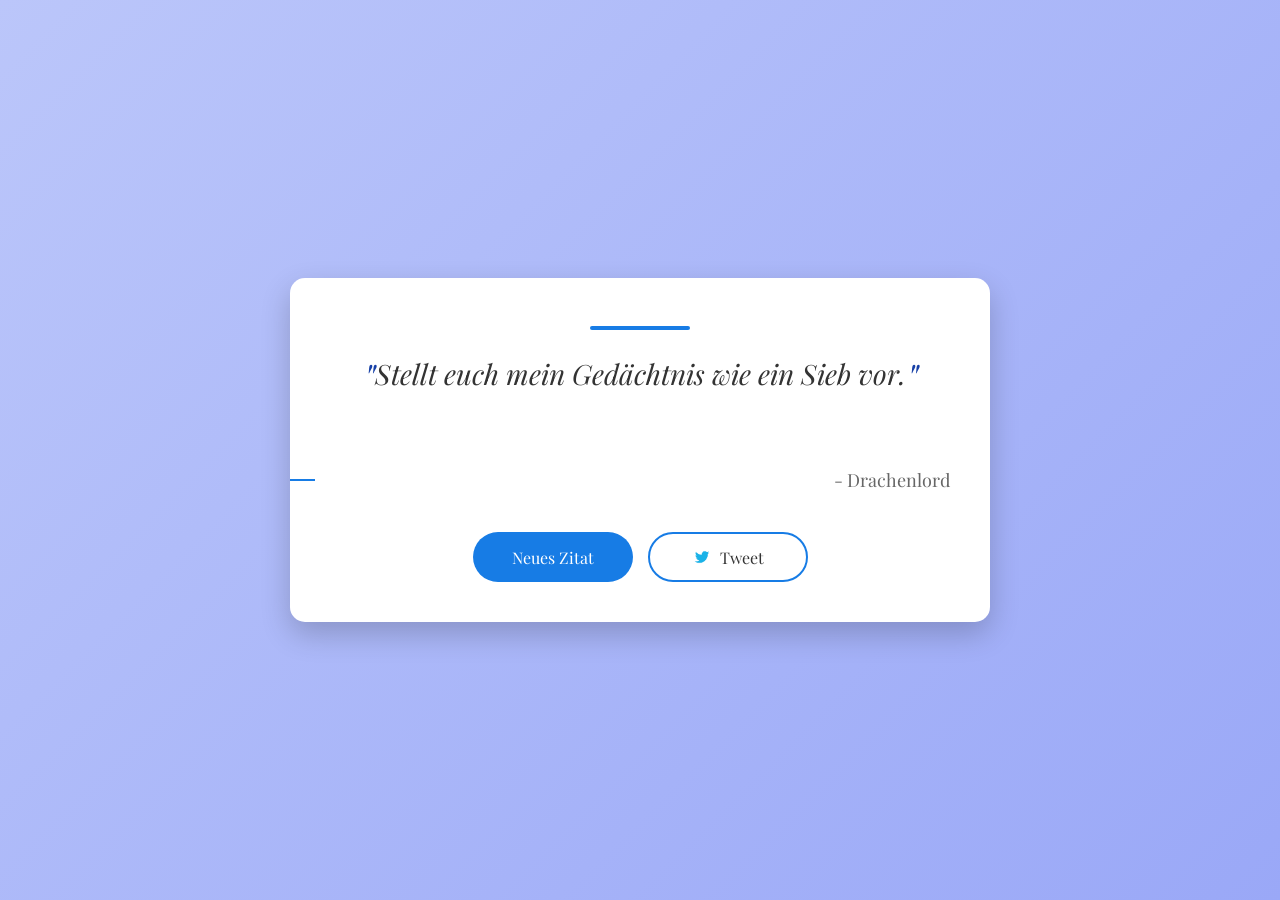
==== index.html @ d03a2bf7 "index.html" ====
<!DOCTYPE html>
<html lang="en">

<head>
    <meta name="viewport" content="width=device-width, initial-scale=1.0">
    <title>Quote of the day</title>
    <link rel="stylesheet" href="style.css">
    <link rel="icon" href="/favicon.ico" type="image/x-icon">

</head>

<body>

    <div class="quote-box">
        <h2></h2>
        <blockquote id="quote">loading...</blockquote>
        <span id="author">loading...</span>
        <div>
            <button id="new-quote">Neues Zitat</button>
            <button id="tweet-quote"><img src="twitter.png">Tweet</button>
        </div>
    </div>

    <script src="main.js"></script>
</body>

</html>
---- style.css ----
@import url('https://fonts.googleapis.com/css2?family=Playfair+Display:ital,wght@0,400..900;1,400..900&display=swap');

* {
    margin: 0;
    padding: 0;
    box-sizing: border-box;
    font-family: "Playfair Display", serif;
}

body {
    background: linear-gradient(135deg, #bbc6fa, #9aa8f7);
    height: 100vh;
    display: flex;
    justify-content: center;
    align-items: center;
    font-family: "Playfair Display", serif;
    padding: 20px;
}

.quote-box {
    background: #fff;
    width: 700px;
    padding: 40px;
    border-radius: 15px;
    text-align: center;
    box-shadow: 0 12px 30px rgba(0, 0, 0, 0.2);
    transition: transform 0.3s ease, box-shadow 0.3s ease;
}

.quote-box:hover {
    transform: translateY(-5px);
    box-shadow: 0 15px 40px rgba(0, 0, 0, 0.3);
}

.quote-box h2 {
    font-size: 34px;
    margin-bottom: 30px;
    position: relative;
    color: #1740a7;
}

.quote-box h2::after {
    content: '';
    width: 100px;
    height: 4px;
    background: rgb(23, 124, 229);
    position: absolute;
    bottom: -12px;
    left: 50%;
    transform: translateX(-50%);
    border-radius: 5px;
}

.quote-box blockquote {
    font-size: 28px;
    font-style: italic;
    color: #333;
    line-height: 1.5;
    margin-bottom: 20px;
    min-height: 100px;
}

.quote-box blockquote::before, 
.quote-box blockquote::after {
    content: '"';
    color: #1740a7;
    font-size: 40px;
    vertical-align: middle;
}

.quote-box span {
    display: block;
    margin-top: 10px;
    text-align: right;
    font-size: 18px;
    color: #666;
    position: relative;
}

.quote-box span::before {
    content: '';
    width: 25px;
    height: 2px;
    background: rgb(23, 124, 229);
    position: absolute;
    top: 50%;
    left: -40px;
    transform: translateY(-50%);
}

.quote-box div {
    display: flex;
    justify-content: center;
    gap: 15px;
    margin-top: 40px;
}

.quote-box button {
    background: rgb(23, 124, 229);
    color: #fff;
    border-radius: 25px;
    border: none;
    width: 160px;
    height: 50px;
    display: flex;
    align-items: center;
    justify-content: center;
    font-size: 16px;
    cursor: pointer;
    transition: background 0.3s ease, box-shadow 0.3s ease;
}

.quote-box button:hover {
    background: #1a4ab8;
    box-shadow: 0 5px 15px rgba(0, 0, 0, 0.2);
}

.quote-box button img {
    width: 20px;
    margin-right: 8px;
}

.quote-box button:nth-child(2) {
    background: transparent;
    color: #333;
    border: 2px solid rgb(23, 124, 229);
    transition: background 0.3s ease, color 0.3s ease;
}

.quote-box button:nth-child(2):hover {
    background: rgb(23, 124, 229);
    color: #fff;
}
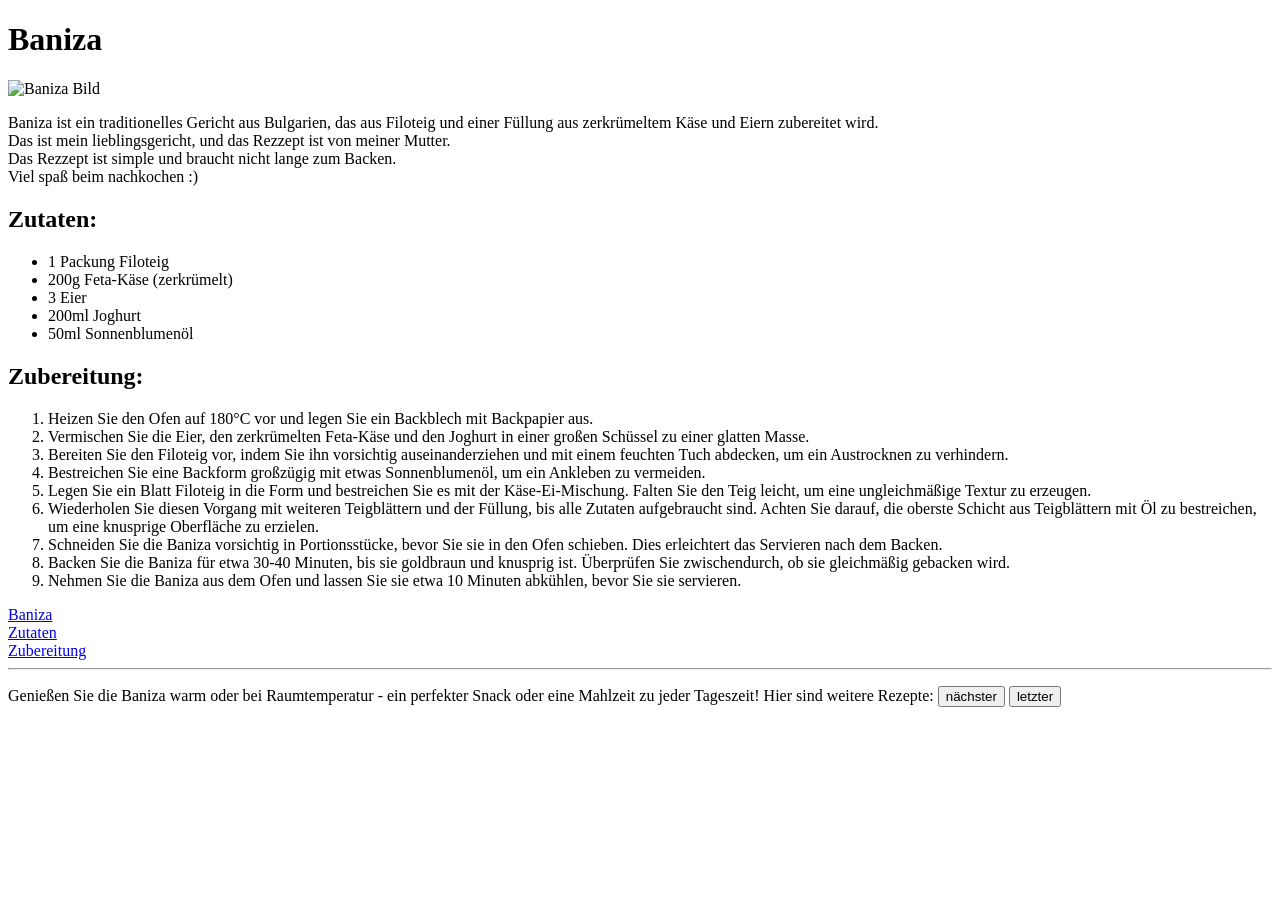
==== commit 40b03c09: "Add files via upload" ====
--- a/index.html
+++ b/index.html
@@ -1,27 +1,76 @@
 <!DOCTYPE html>
-<html lang="en">
-
+<html lang="de">
 <head>
+    <meta charset="UTF-8">
     <meta name="viewport" content="width=device-width, initial-scale=1.0">
-    <title>Quote of the day</title>
+    <title>Baniza Rezept</title>
     <link rel="stylesheet" href="style.css">
-    <link rel="icon" href="/favicon.ico" type="image/x-icon">
-
 </head>
-
 <body>
 
-    <div class="quote-box">
-        <h2></h2>
-        <blockquote id="quote">loading...</blockquote>
-        <span id="author">loading...</span>
-        <div>
-            <button id="new-quote">Neues Zitat</button>
-            <button id="tweet-quote"><img src="twitter.png">Tweet</button>
-        </div>
+<h1 id="Baniza">Baniza</h1>
+
+<div class="bild">
+    <img src="pics/banzia.jpg" alt="Baniza Bild">
+    <!---
+    Bildquelle:
+    https://bnr.bg/de/post/101859646/baniza-sauerkraftwickel-und-joghurt-sind-untrennbare-bestandteile-des-reichen-bulgarischen-kulinarischen-erbes
+    -->
+</div>
+
+<p>Baniza ist ein traditionelles Gericht aus Bulgarien, das aus Filoteig und einer Füllung aus zerkrümeltem Käse und Eiern zubereitet wird.<br>
+   Das ist mein lieblingsgericht, und das Rezzept ist von meiner Mutter.<br>
+   Das Rezzept ist simple und braucht nicht lange zum Backen. <br>
+   Viel spaß beim nachkochen  :)</p>
+
+<div class="zutaten-section">
+    <h2 id="Zutaten">Zutaten:</h2>
+    <ul>
+        <li>1 Packung Filoteig</li>
+        <li>200g Feta-Käse (zerkrümelt)</li>
+        <li>3 Eier</li>
+        <li>200ml Joghurt</li>
+        <li>50ml Sonnenblumenöl</li>
+    </ul>
+</div>
+
+<div class="zubereitung-section">
+    <h2 id="Zubereitung">Zubereitung:</h2>
+    <ol>
+        <li>Heizen Sie den Ofen auf 180°C vor und legen Sie ein Backblech mit Backpapier aus.</li>
+        <li>Vermischen Sie die Eier, den zerkrümelten Feta-Käse und den Joghurt in einer großen Schüssel zu einer glatten Masse.</li>
+        <li>Bereiten Sie den Filoteig vor, indem Sie ihn vorsichtig auseinanderziehen und mit einem feuchten Tuch abdecken, um ein Austrocknen zu verhindern.</li>
+        <li>Bestreichen Sie eine Backform großzügig mit etwas Sonnenblumenöl, um ein Ankleben zu vermeiden.</li>
+        <li>Legen Sie ein Blatt Filoteig in die Form und bestreichen Sie es mit der Käse-Ei-Mischung. Falten Sie den Teig leicht, um eine ungleichmäßige Textur zu erzeugen.</li>
+        <li>Wiederholen Sie diesen Vorgang mit weiteren Teigblättern und der Füllung, bis alle Zutaten aufgebraucht sind. Achten Sie darauf, die oberste Schicht aus Teigblättern mit Öl zu bestreichen, um eine knusprige Oberfläche zu erzielen.</li>
+        <li>Schneiden Sie die Baniza vorsichtig in Portionsstücke, bevor Sie sie in den Ofen schieben. Dies erleichtert das Servieren nach dem Backen.</li>
+        <li>Backen Sie die Baniza für etwa 30-40 Minuten, bis sie goldbraun und knusprig ist. Überprüfen Sie zwischendurch, ob sie gleichmäßig gebacken wird.</li>
+        <li>Nehmen Sie die Baniza aus dem Ofen und lassen Sie sie etwa 10 Minuten abkühlen, bevor Sie sie servieren.</li>
+    </ol>
+</div>
+
+<footer>
+    <div class="linkbackground">
+        <a href="#Baniza">Baniza</a><br>
+        <a href="#Zutaten">Zutaten</a><br>
+        <a href="#Zubereitung">Zubereitung</a>
     </div>
+    <hr>
+        <p>Genießen Sie die Baniza warm oder bei Raumtemperatur - ein perfekter Snack oder eine Mahlzeit zu jeder Tageszeit! Hier sind weitere Rezepte:
+    <input type="button" id="nextbtn" value="nächster">
+    <input type="button" id="backbtn" value="letzter">
+    
+    <script>
+        // JavaScript für die Buttons und verlinken von Jaden und Nikita
+        document.getElementById('nextbtn').addEventListener('click', function() {
+            window.location.href = "../rezept_12_kozonDenis/index.html";
+        });
 
-    <script src="main.js"></script>
+        document.getElementById('backbtn').addEventListener('click', function() {
+            window.location.href = "../rezept_12_michalkElias/index.html";
+        });
+    </script>
+</footer>
+
 </body>
-
 </html>
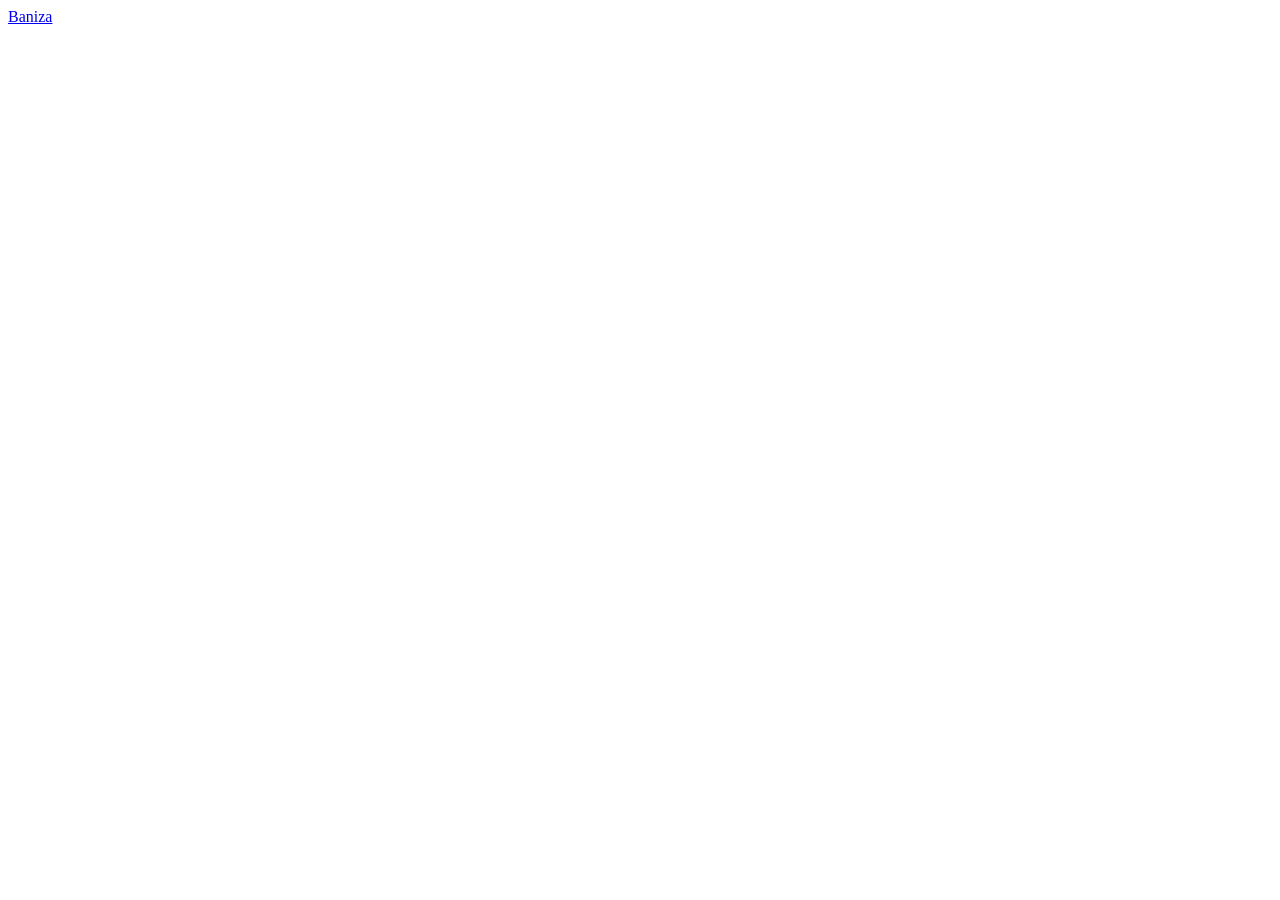
==== commit 80b105e1: "Update index.html" ====
--- a/index.html
+++ b/index.html
@@ -3,74 +3,13 @@
 <head>
     <meta charset="UTF-8">
     <meta name="viewport" content="width=device-width, initial-scale=1.0">
-    <title>Baniza Rezept</title>
+    <title>MainPage</title>
     <link rel="stylesheet" href="style.css">
 </head>
 <body>
 
-<h1 id="Baniza">Baniza</h1>
-
-<div class="bild">
-    <img src="pics/banzia.jpg" alt="Baniza Bild">
-    <!---
-    Bildquelle:
-    https://bnr.bg/de/post/101859646/baniza-sauerkraftwickel-und-joghurt-sind-untrennbare-bestandteile-des-reichen-bulgarischen-kulinarischen-erbes
-    -->
-</div>
-
-<p>Baniza ist ein traditionelles Gericht aus Bulgarien, das aus Filoteig und einer Füllung aus zerkrümeltem Käse und Eiern zubereitet wird.<br>
-   Das ist mein lieblingsgericht, und das Rezzept ist von meiner Mutter.<br>
-   Das Rezzept ist simple und braucht nicht lange zum Backen. <br>
-   Viel spaß beim nachkochen  :)</p>
-
-<div class="zutaten-section">
-    <h2 id="Zutaten">Zutaten:</h2>
-    <ul>
-        <li>1 Packung Filoteig</li>
-        <li>200g Feta-Käse (zerkrümelt)</li>
-        <li>3 Eier</li>
-        <li>200ml Joghurt</li>
-        <li>50ml Sonnenblumenöl</li>
-    </ul>
-</div>
-
-<div class="zubereitung-section">
-    <h2 id="Zubereitung">Zubereitung:</h2>
-    <ol>
-        <li>Heizen Sie den Ofen auf 180°C vor und legen Sie ein Backblech mit Backpapier aus.</li>
-        <li>Vermischen Sie die Eier, den zerkrümelten Feta-Käse und den Joghurt in einer großen Schüssel zu einer glatten Masse.</li>
-        <li>Bereiten Sie den Filoteig vor, indem Sie ihn vorsichtig auseinanderziehen und mit einem feuchten Tuch abdecken, um ein Austrocknen zu verhindern.</li>
-        <li>Bestreichen Sie eine Backform großzügig mit etwas Sonnenblumenöl, um ein Ankleben zu vermeiden.</li>
-        <li>Legen Sie ein Blatt Filoteig in die Form und bestreichen Sie es mit der Käse-Ei-Mischung. Falten Sie den Teig leicht, um eine ungleichmäßige Textur zu erzeugen.</li>
-        <li>Wiederholen Sie diesen Vorgang mit weiteren Teigblättern und der Füllung, bis alle Zutaten aufgebraucht sind. Achten Sie darauf, die oberste Schicht aus Teigblättern mit Öl zu bestreichen, um eine knusprige Oberfläche zu erzielen.</li>
-        <li>Schneiden Sie die Baniza vorsichtig in Portionsstücke, bevor Sie sie in den Ofen schieben. Dies erleichtert das Servieren nach dem Backen.</li>
-        <li>Backen Sie die Baniza für etwa 30-40 Minuten, bis sie goldbraun und knusprig ist. Überprüfen Sie zwischendurch, ob sie gleichmäßig gebacken wird.</li>
-        <li>Nehmen Sie die Baniza aus dem Ofen und lassen Sie sie etwa 10 Minuten abkühlen, bevor Sie sie servieren.</li>
-    </ol>
-</div>
-
-<footer>
-    <div class="linkbackground">
-        <a href="#Baniza">Baniza</a><br>
-        <a href="#Zutaten">Zutaten</a><br>
-        <a href="#Zubereitung">Zubereitung</a>
-    </div>
-    <hr>
-        <p>Genießen Sie die Baniza warm oder bei Raumtemperatur - ein perfekter Snack oder eine Mahlzeit zu jeder Tageszeit! Hier sind weitere Rezepte:
-    <input type="button" id="nextbtn" value="nächster">
-    <input type="button" id="backbtn" value="letzter">
+     <a href="../rezept_12_michalkElias/index.html">Baniza</a><br>
     
-    <script>
-        // JavaScript für die Buttons und verlinken von Jaden und Nikita
-        document.getElementById('nextbtn').addEventListener('click', function() {
-            window.location.href = "../rezept_12_kozonDenis/index.html";
-        });
-
-        document.getElementById('backbtn').addEventListener('click', function() {
-            window.location.href = "../rezept_12_michalkElias/index.html";
-        });
-    </script>
-</footer>
 
 </body>
 </html>
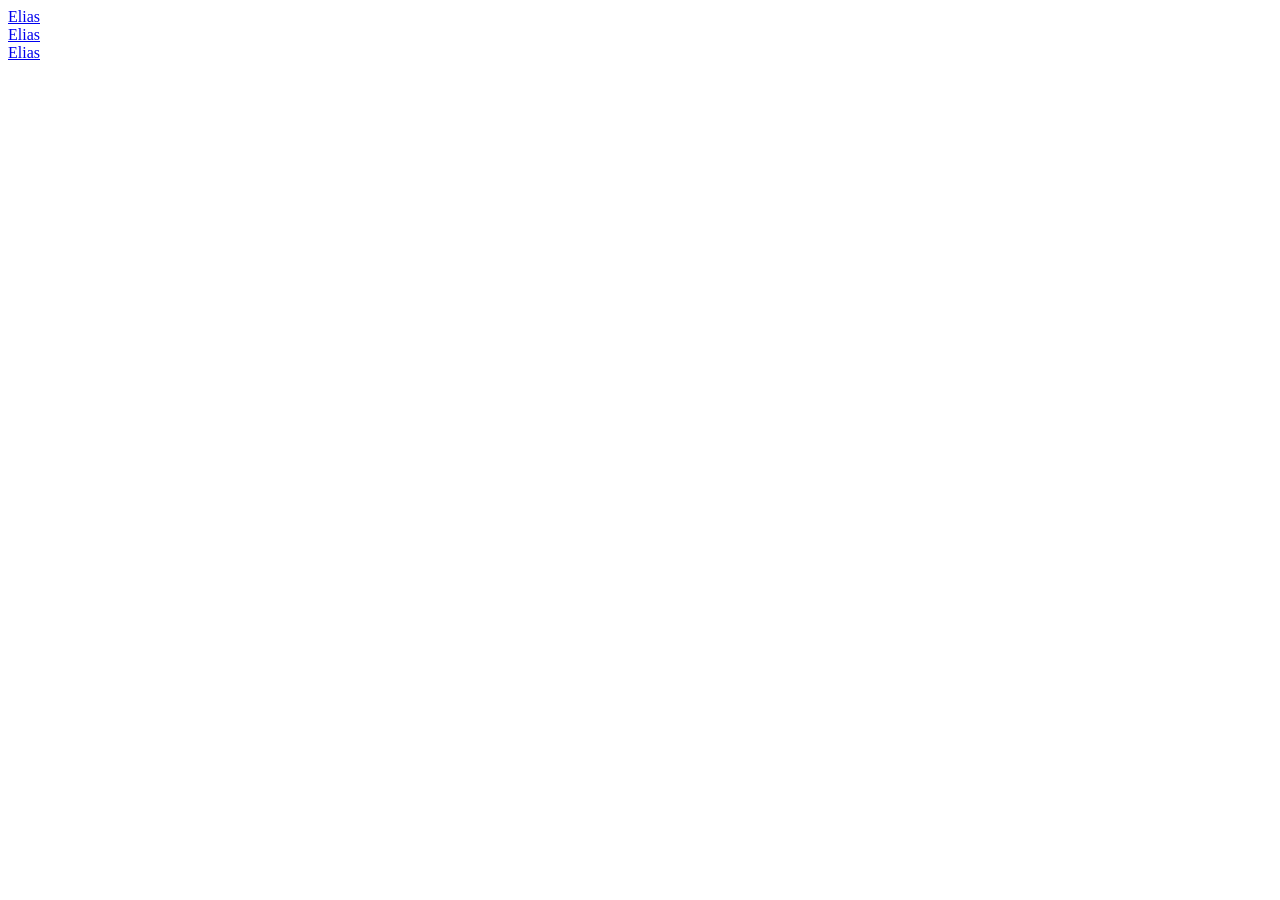
==== commit faca2fba: "Update index.html" ====
--- a/index.html
+++ b/index.html
@@ -8,8 +8,10 @@
 </head>
 <body>
 
-     <a href="../rezept_12_michalkElias/index.html">Baniza</a><br>
-    
+     <a href="../rezept_12_michalkElias/index.html">Elias</a><br>
+     <a href="../rezept_12_brekerJona/index.html">Elias</a><br>
+     <a href="../rezept_12_michalkElias/index.html">Elias</a><br>
+
 
 </body>
 </html>
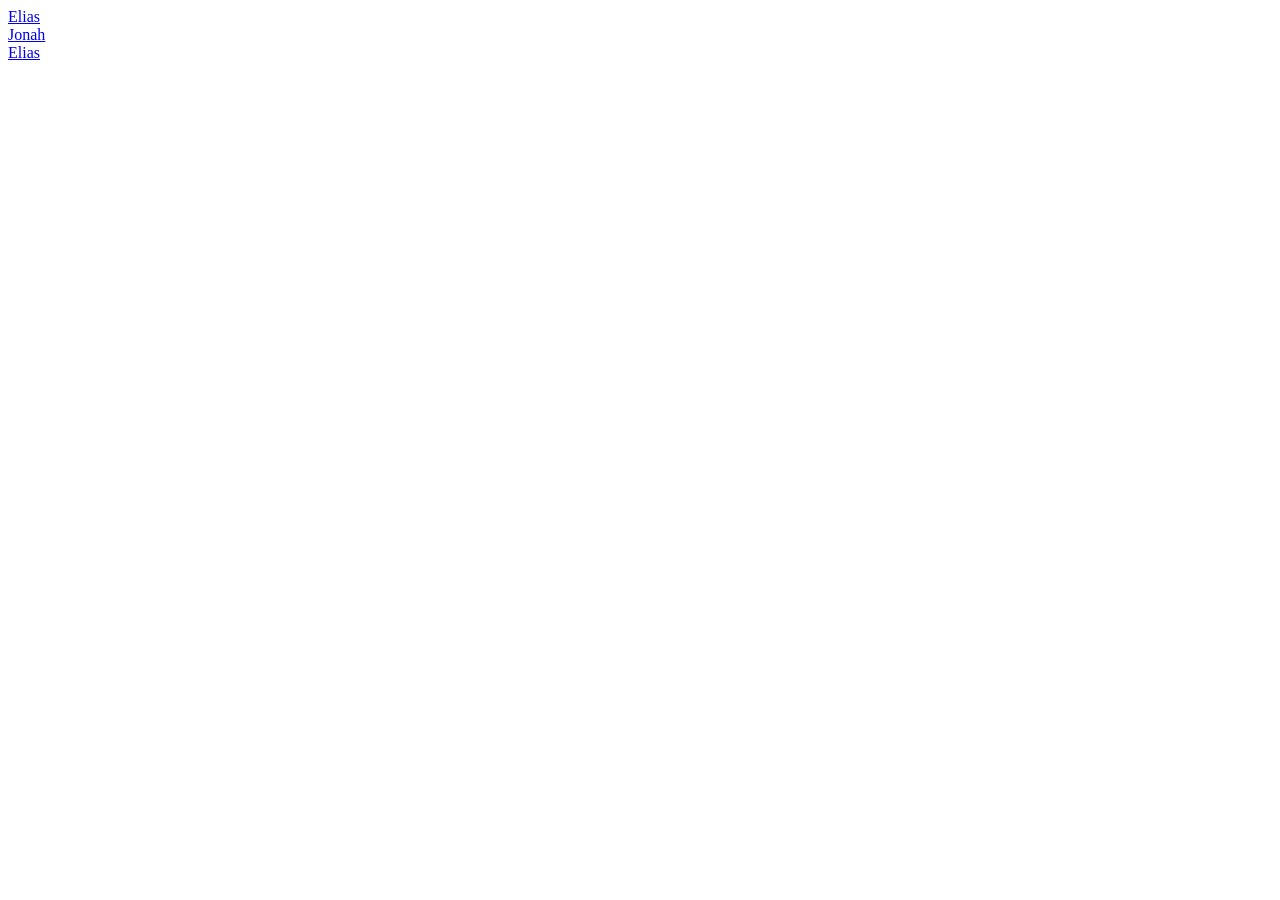
==== commit db636609: "Update index.html" ====
--- a/index.html
+++ b/index.html
@@ -9,7 +9,7 @@
 <body>
 
      <a href="../rezept_12_michalkElias/index.html">Elias</a><br>
-     <a href="../rezept_12_brekerJona/index.html">Elias</a><br>
+     <a href="../rezept_12_brekerJona/index.html">Jonah</a><br>
      <a href="../rezept_12_michalkElias/index.html">Elias</a><br>
 
 
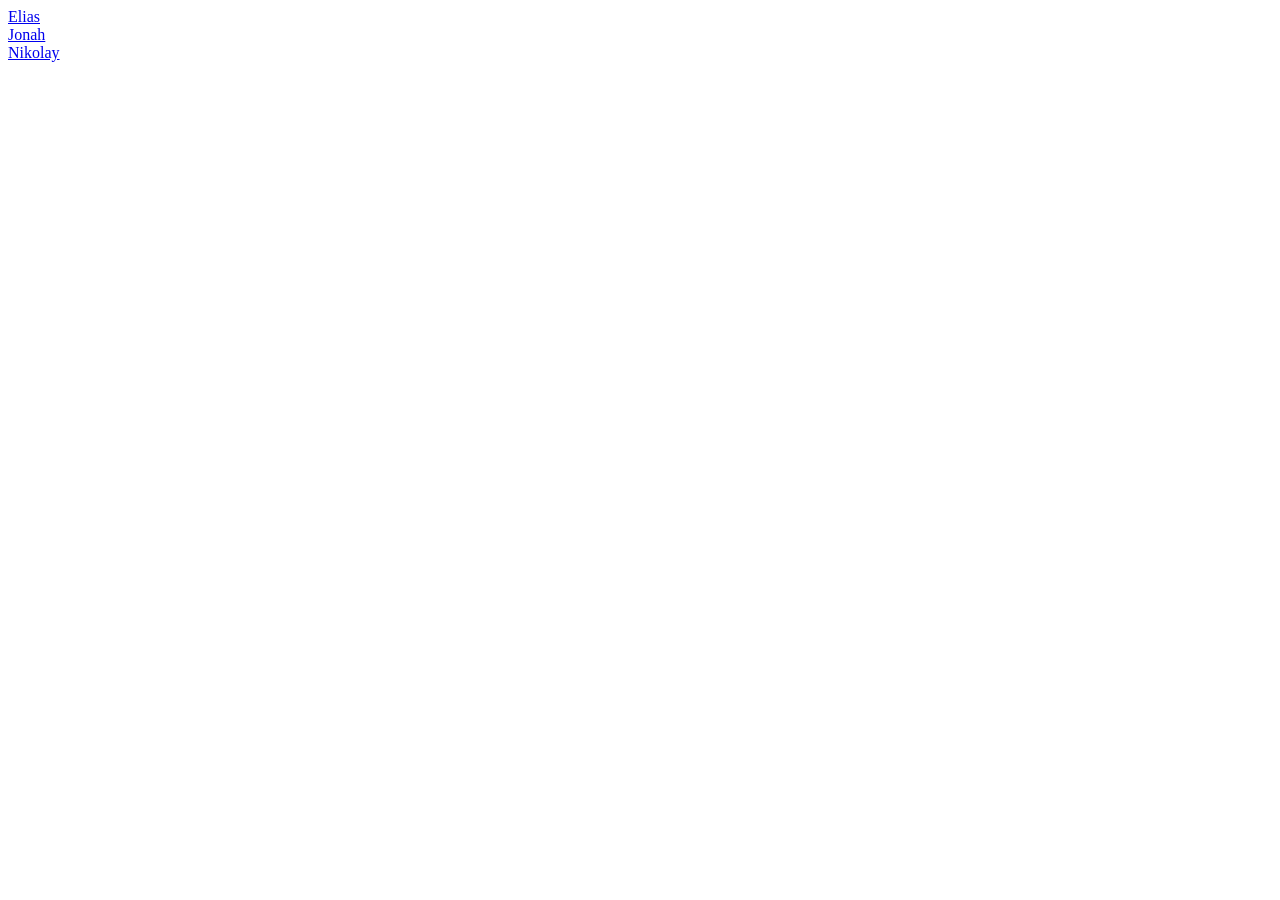
==== commit 0845925e: "Update index.html" ====
--- a/index.html
+++ b/index.html
@@ -10,7 +10,7 @@
 
      <a href="../rezept_12_michalkElias/index.html">Elias</a><br>
      <a href="../rezept_12_brekerJona/index.html">Jonah</a><br>
-     <a href="../rezept_12_michalkElias/index.html">Elias</a><br>
+     <a href="../rezept_12_georgievnikolay/index.html">Nikolay</a><br>
 
 
 </body>
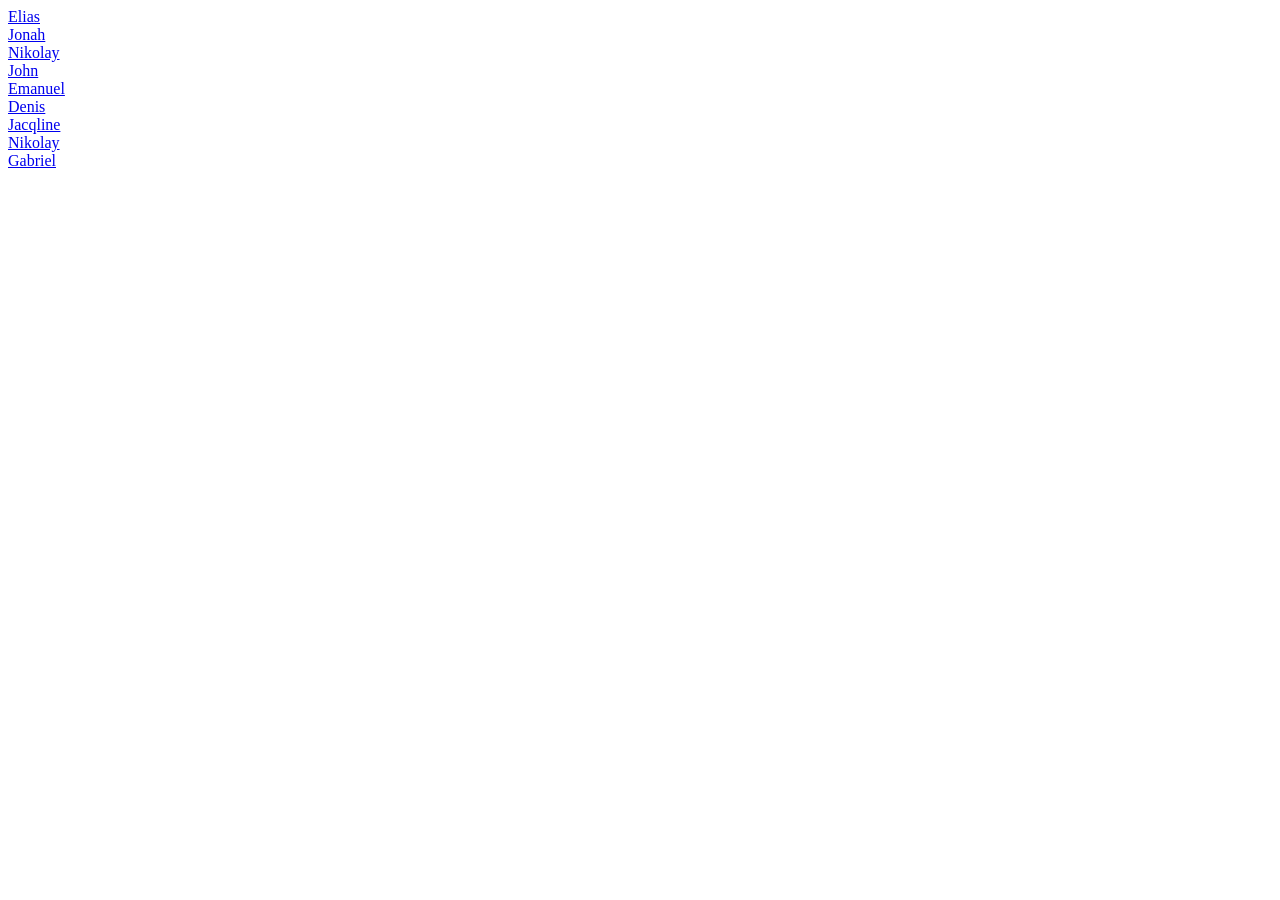
==== commit 6fc96adc: "Update index.html" ====
--- a/index.html
+++ b/index.html
@@ -9,9 +9,23 @@
 <body>
 
      <a href="../rezept_12_michalkElias/index.html">Elias</a><br>
+    
      <a href="../rezept_12_brekerJona/index.html">Jonah</a><br>
+    
      <a href="../rezept_12_georgievnikolay/index.html">Nikolay</a><br>
-
+    
+     <a href="../rezept_12_buechnerJohn/index.html">John</a><br>
+    
+     <a href="../rezept_12_hoppeEmanuel/index.html">Emanuel</a><br>
+    
+     <a href="../rezept_12_kozonDenis/index.html">Denis</a><br>
+    
+     <a href="../rezept_12_ottaJacqueline/index.html">Jacqline</a><br>
+    
+     <a href="../rezept_12_georgievnikolay/index.html">Nikolay</a><br>
+    
+    
+     <a href="../rezept_12_stepanescuGabriel/index.html">Gabriel</a><br>
 
 </body>
 </html>
